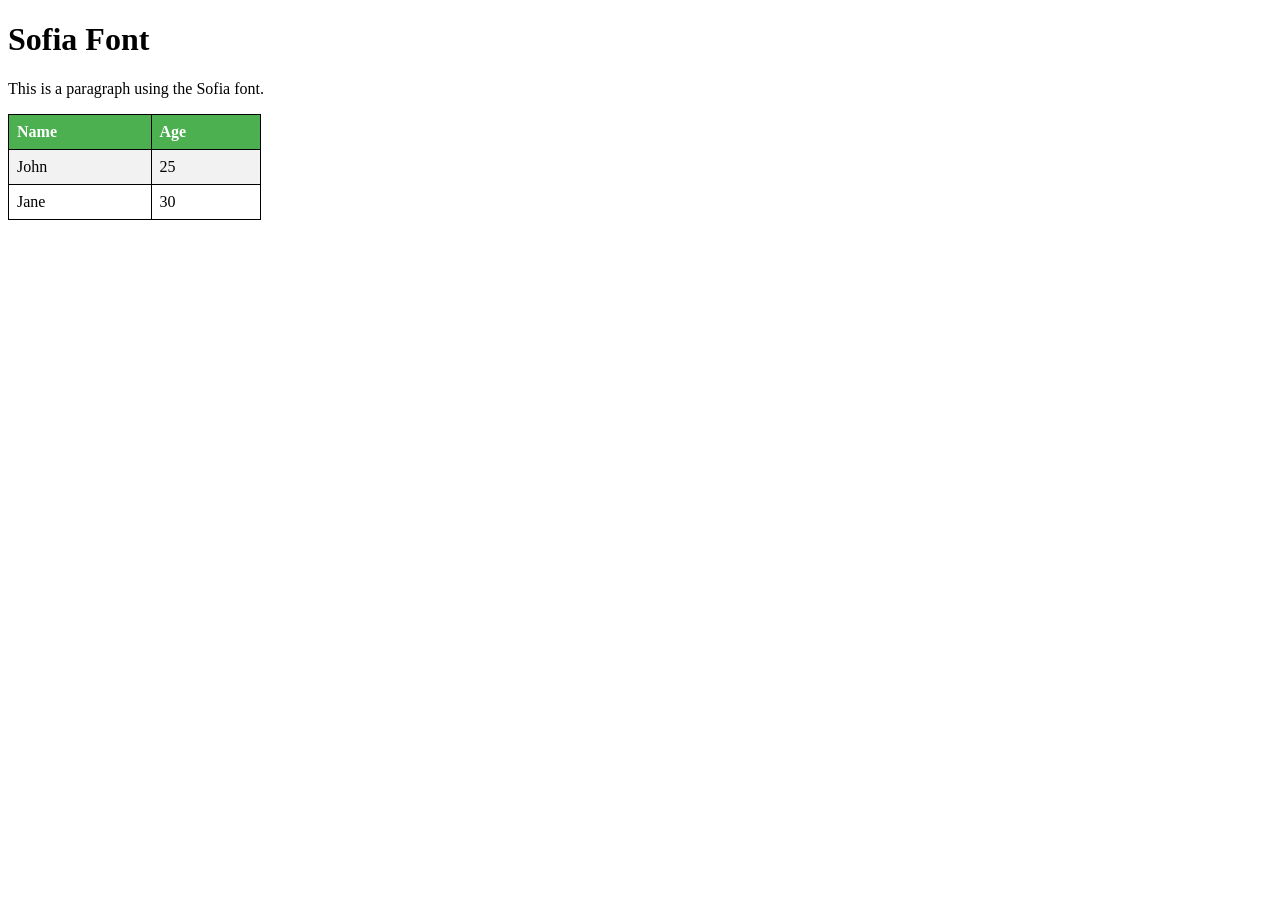
==== index1.html @ a6114072 "Third Commit" ====
<!DOCTYPE html>
<html lang="en">
<head>
    <meta charset="UTF-8">
    <meta name="viewport" content="width=device-width, initial-scale=1.0">
    <title>Document</title>
    <link rel="stylesheet" href="https://fonts.goolgeapis.com/css2?family=Sofia">
    <style>
        table, th, td { 
            border: 1px solid black;
            /* padding: 10px;  */
        }
        table { 
            border-collapse: collapse; 
            width: 20%;
            /* height: 50%;  */
            /* border-collapse: separate;
            border-spacing: 10px; */
        }
        td, th {
            padding: 8px;
            text-align: left;
            border-bottom: 1px solid black;
        }
        tr:hover { background-color: red; }
        tr:nth-child(even) { background-color: #f2f2f2; }
         th { 
            background-color: #4caf50;
            color: white;
            /* height: 50px;  */
        } 
        /* td {
            text-align: center;
            height: 50px;
            vertical-align: middle;
        } */
        /* body { font-family: 'Sofia', sans-serif; } */
        /* UL { 
            list-style-type: square;
            list-style-image: url('');
            list-style-position: inside; 
        }
        OL { 
            list-style-type: lower-roman;
            list-style-image: url('');
            list-style-position: outside; 
        } */
    </style>
</head>
<body>
    <h1>Sofia Font</h1>
    <p>This is a paragraph using the Sofia font.</p>
    <table>
        <tr>
            <th>Name</th>
            <th>Age</th>
        </tr>
        <tr>
            <td>John</td>
            <td>25</td>
        </tr>
        <tr>
            <td>Jane</td>
            <td>30</td>
        </tr>
    </table>
    <!-- <ul class="UL">
        <li>Coffee</li>
        <li>Tea</li>
        <li>Coca Cola</li>
    </ul>
    <ol class="OL">
        <li>Ordered item 1</li>
        <li>Ordered item 2</li>
        <li>Ordered item 3</li>
    </ol> -->
</body>
</html>
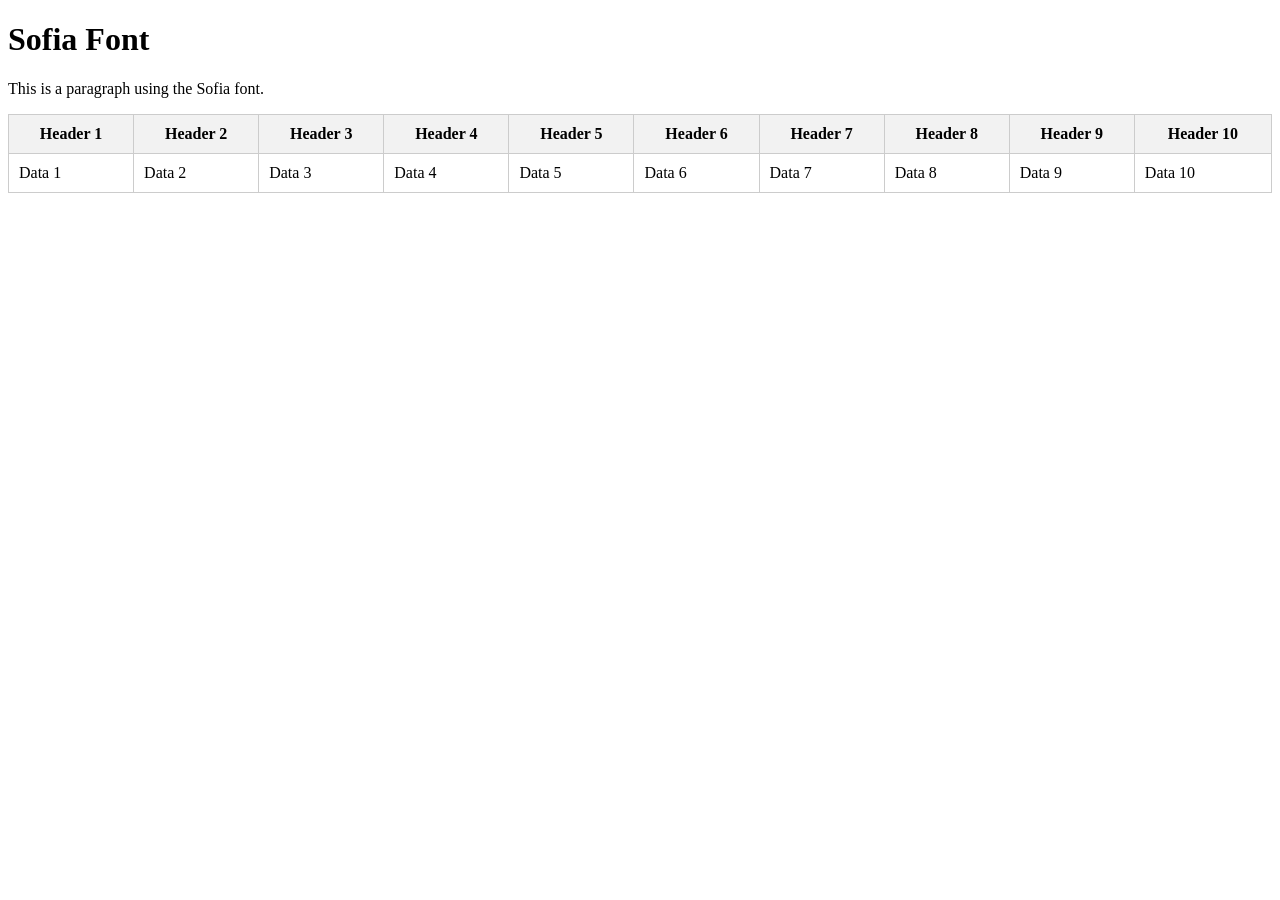
==== commit b132d2c9: "Fourth Commit" ====
--- a/index1.html
+++ b/index1.html
@@ -6,17 +6,18 @@
     <title>Document</title>
     <link rel="stylesheet" href="https://fonts.goolgeapis.com/css2?family=Sofia">
     <style>
-        table, th, td { 
+        /* table, th, td { 
             border: 1px solid black;
             /* padding: 10px;  */
-        }
-        table { 
+        /*}
+        table.tablecontainer { 
             border-collapse: collapse; 
             width: 20%;
+            overflow-x: auto;
             /* height: 50%;  */
             /* border-collapse: separate;
             border-spacing: 10px; */
-        }
+        /*}
         td, th {
             padding: 8px;
             text-align: left;
@@ -28,7 +29,7 @@
             background-color: #4caf50;
             color: white;
             /* height: 50px;  */
-        } 
+        /*}  */
         /* td {
             text-align: center;
             height: 50px;
@@ -50,7 +51,40 @@
 <body>
     <h1>Sofia Font</h1>
     <p>This is a paragraph using the Sofia font.</p>
-    <table>
+    <div style="width: 100%; overflow-x: auto;">
+  <table style="width: 100%; min-width: 600px; border-collapse: collapse;">
+    <thead>
+      <tr style="background-color: #f2f2f2;">
+        <th style="padding: 10px; border: 1px solid #ccc;">Header 1</th>
+        <th style="padding: 10px; border: 1px solid #ccc;">Header 2</th>
+        <th style="padding: 10px; border: 1px solid #ccc;">Header 3</th>
+        <th style="padding: 10px; border: 1px solid #ccc;">Header 4</th>
+        <th style="padding: 10px; border: 1px solid #ccc;">Header 5</th>
+        <th style="padding: 10px; border: 1px solid #ccc;">Header 6</th>
+        <th style="padding: 10px; border: 1px solid #ccc;">Header 7</th>
+        <th style="padding: 10px; border: 1px solid #ccc;">Header 8</th>
+        <th style="padding: 10px; border: 1px solid #ccc;">Header 9</th>
+        <th style="padding: 10px; border: 1px solid #ccc;">Header 10</th>
+      </tr>
+    </thead>
+    <tbody>
+      <tr>
+        <td style="padding: 10px; border: 1px solid #ccc;">Data 1</td>
+        <td style="padding: 10px; border: 1px solid #ccc;">Data 2</td>
+        <td style="padding: 10px; border: 1px solid #ccc;">Data 3</td>
+        <td style="padding: 10px; border: 1px solid #ccc;">Data 4</td>
+        <td style="padding: 10px; border: 1px solid #ccc;">Data 5</td>
+        <td style="padding: 10px; border: 1px solid #ccc;">Data 6</td>
+        <td style="padding: 10px; border: 1px solid #ccc;">Data 7</td>
+        <td style="padding: 10px; border: 1px solid #ccc;">Data 8</td>
+        <td style="padding: 10px; border: 1px solid #ccc;">Data 9</td>
+        <td style="padding: 10px; border: 1px solid #ccc;">Data 10</td>
+      </tr>
+    </tbody>
+  </table>
+</div>
+
+    <!-- <table class="tablecontainer">
         <tr>
             <th>Name</th>
             <th>Age</th>
@@ -63,7 +97,7 @@
             <td>Jane</td>
             <td>30</td>
         </tr>
-    </table>
+    </table> -->
     <!-- <ul class="UL">
         <li>Coffee</li>
         <li>Tea</li>
